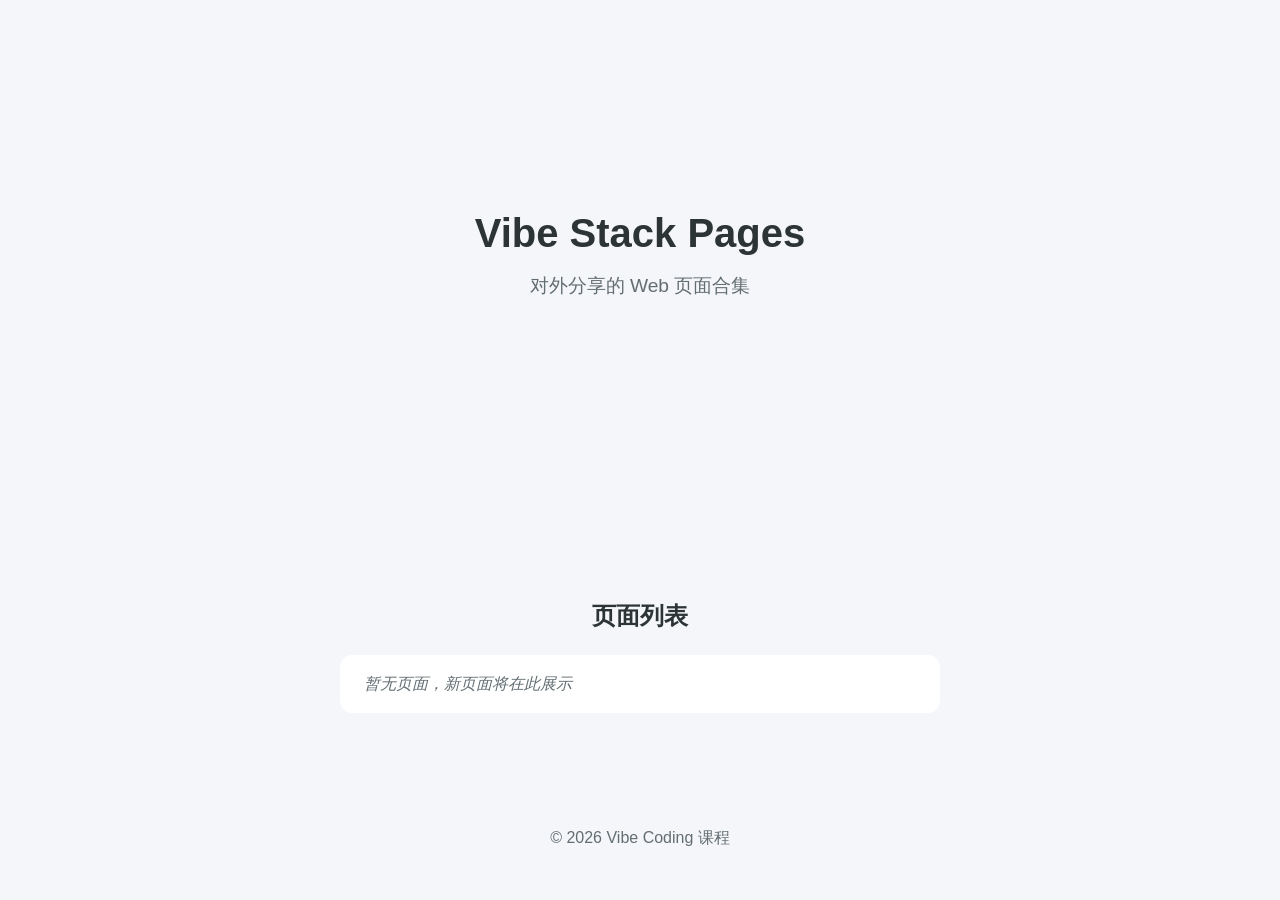
==== index.html @ 88299093 "Initial setup: landing page with global.css Co-Authored-By: Claude Opus 4.6 <noreply@anthropic.com>" ====
<!DOCTYPE html>
<html lang="zh-CN">
<head>
  <meta charset="UTF-8">
  <meta name="viewport" content="width=device-width, initial-scale=1.0">
  <title>Vibe Stack Pages</title>
  <link rel="stylesheet" href="assets/css/global.css">
  <style>
    .hero {
      min-height: 60vh;
      display: flex;
      flex-direction: column;
      justify-content: center;
      align-items: center;
      text-align: center;
    }
    .hero h1 { font-size: 2.5rem; margin-bottom: 0.3em; }
    .hero p { font-size: 1.2rem; color: var(--gray); margin-bottom: 2rem; }
    .page-list {
      max-width: 600px;
      margin: 0 auto;
      list-style: none;
    }
    .page-list li {
      background: #fff;
      border-radius: var(--radius);
      padding: 16px 24px;
      margin-bottom: 12px;
    }
    .page-list a {
      color: var(--primary);
      text-decoration: none;
      font-weight: 600;
    }
    .page-list a:hover { color: var(--primary-light); }
    .page-list .desc { color: var(--gray); font-size: 0.9rem; margin-top: 4px; }
    .empty-hint { color: var(--gray); font-style: italic; }
  </style>
</head>
<body>
  <main>
    <div class="hero">
      <h1>Vibe Stack Pages</h1>
      <p>对外分享的 Web 页面合集</p>
    </div>

    <section>
      <div class="container">
        <h2 class="text-center" style="margin-bottom: 1.5rem;">页面列表</h2>
        <ul class="page-list">
          <li class="empty-hint">暂无页面，新页面将在此展示</li>
        </ul>
      </div>
    </section>
  </main>

  <footer class="container text-center text-gray" style="padding: 40px 0;">
    <p>&copy; 2026 Vibe Coding 课程</p>
  </footer>
</body>
</html>
---- assets/css/global.css ----
/* Vibe Coding 课程 - 全局样式 */
:root {
  --primary: #6c5ce7;
  --primary-light: #a29bfe;
  --accent: #00cec9;
  --dark: #2d3436;
  --gray: #636e72;
  --light: #f5f6fa;
  --radius: 12px;
}

* { margin: 0; padding: 0; box-sizing: border-box; }

body {
  font-family: -apple-system, "PingFang SC", "Helvetica Neue", sans-serif;
  color: var(--dark);
  line-height: 1.6;
  background: var(--light);
}

.container { max-width: 960px; margin: 0 auto; padding: 0 20px; }

h1, h2, h3 { line-height: 1.3; margin-bottom: 0.5em; }
h1 { font-size: 2rem; }
h2 { font-size: 1.5rem; }
h3 { font-size: 1.2rem; }

.btn {
  display: inline-block;
  padding: 12px 28px;
  border-radius: var(--radius);
  font-size: 1rem;
  font-weight: 600;
  text-decoration: none;
  cursor: pointer;
  transition: all 0.2s;
}
.btn-primary { background: var(--primary); color: #fff; }
.btn-primary:hover { background: var(--primary-light); }
.btn-accent { background: var(--accent); color: #fff; }

section { padding: 60px 0; }
.text-center { text-align: center; }
.text-gray { color: var(--gray); }
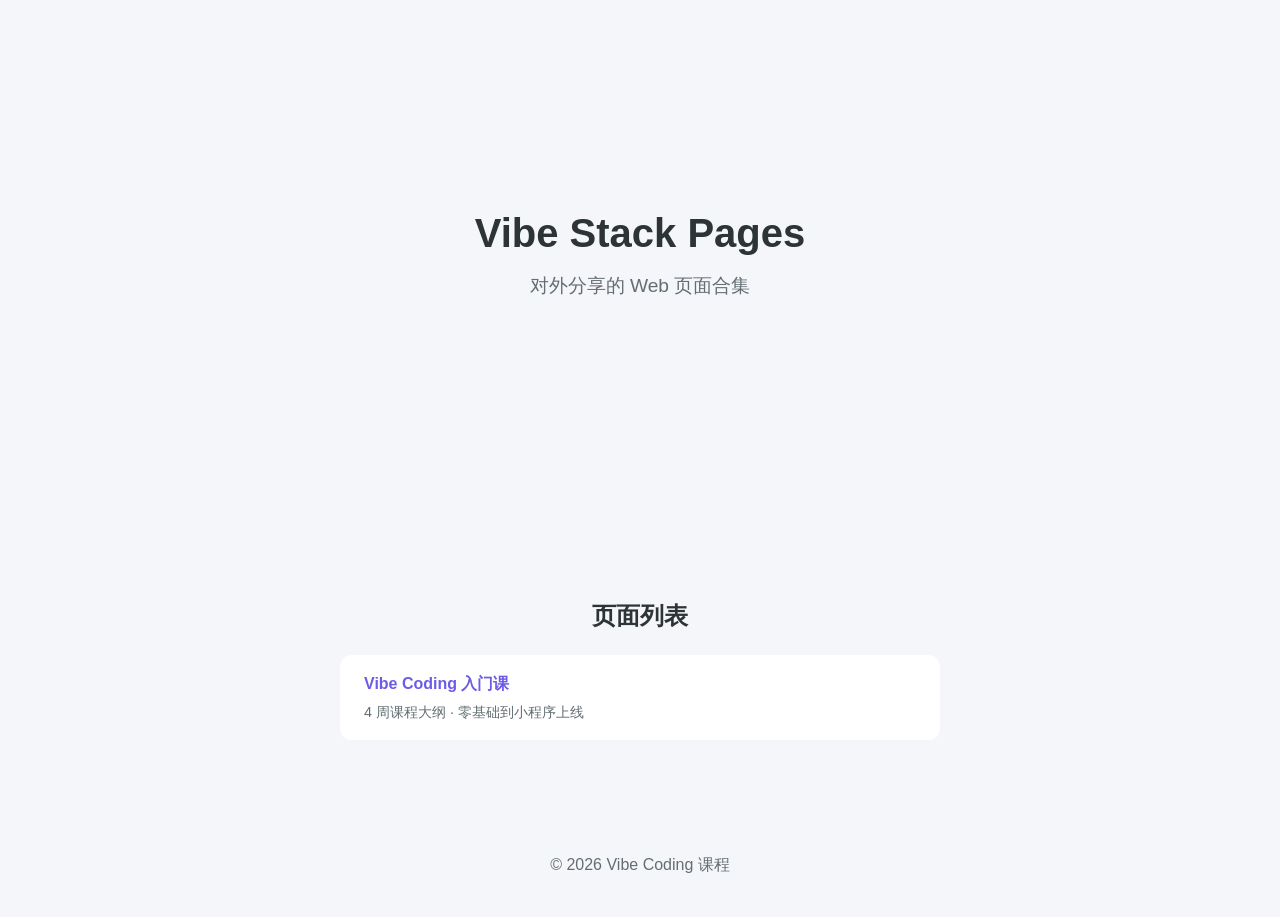
==== commit 1ad9812a: "Add Vibe Coding course outline page Beautiful, client-facing course outline with hero, skills grid, " ====
--- a/index.html
+++ b/index.html
@@ -48,7 +48,10 @@
       <div class="container">
         <h2 class="text-center" style="margin-bottom: 1.5rem;">页面列表</h2>
         <ul class="page-list">
-          <li class="empty-hint">暂无页面，新页面将在此展示</li>
+          <li>
+            <a href="course/vibe-coding-intro.html">Vibe Coding 入门课</a>
+            <div class="desc">4 周课程大纲 · 零基础到小程序上线</div>
+          </li>
         </ul>
       </div>
     </section>
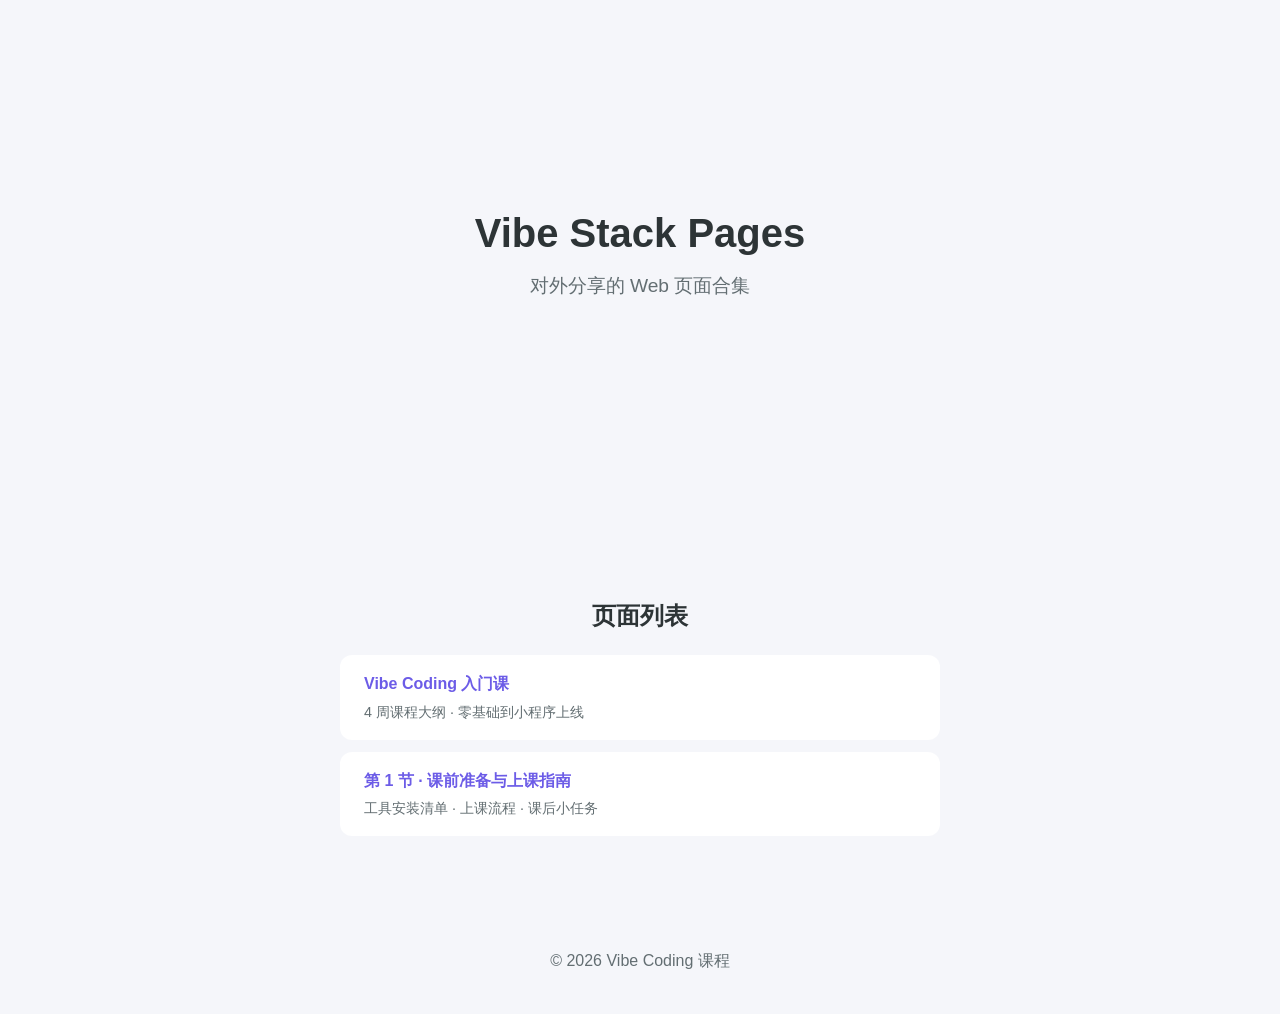
==== commit 4b79c71d: "Add lesson 1 student guide page Student-facing HTML page for lesson 1 including: - Pre-class prepara" ====
--- a/index.html
+++ b/index.html
@@ -52,6 +52,10 @@
             <a href="course/vibe-coding-intro.html">Vibe Coding 入门课</a>
             <div class="desc">4 周课程大纲 · 零基础到小程序上线</div>
           </li>
+          <li>
+            <a href="course/lesson-01-guide.html">第 1 节 · 课前准备与上课指南</a>
+            <div class="desc">工具安装清单 · 上课流程 · 课后小任务</div>
+          </li>
         </ul>
       </div>
     </section>
